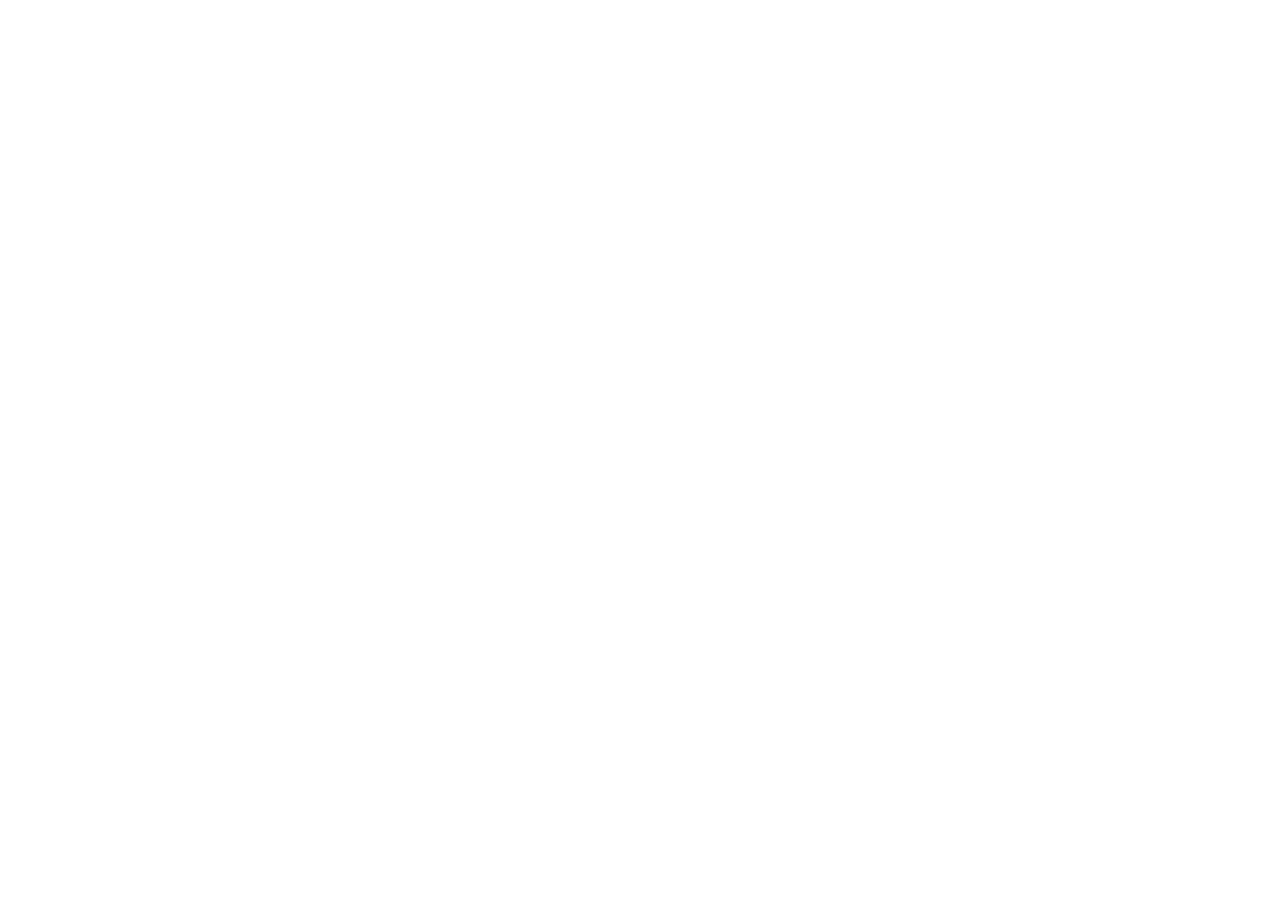
==== index.html @ 101b73a6 "Inicio Proyecto" ====
<!DOCTYPE html>
<html lang="es">
<head>
    <meta charset="UTF-8">
    <meta name="viewport" content="width=device-width, initial-scale=1.0">
    <link rel="stylesheet" href="./css/bootstrap.css">
    <link rel="stylesheet" href="https://cdn.jsdelivr.net/npm/bootstrap-icons@1.11.3/font/bootstrap-icons.min.css">
    <link href="https://fonts.googleapis.com/css2?family=Raleway:ital,wght@0,100..900;1,100..900&display=swap" rel="stylesheet">
    
    <link rel="stylesheet" href="./css/styles.css">
    <title>Proyecto Studio Bootstrap5</title>
</head>
<body>
    


    <script src="./js/bootstrap.js"></script>
</body>
</html>
---- css/styles.css ----
/* Variables */

:root{
    --first-color: rgb(217,0,98);
    --first-alpha-color: rgba(217,0,98,0.75);
    --second-color: rgb(20,25,45);
    --second-alpha-color: rgba(20,25,45,0.75);
    --third-color: rgb(80,20,100);
    --third-alpha-color: rgba(80,20,100,0.75);
    
    --link-color: rgb(80,158,227);
    --link-alpha-color: rgba(80,158,227,0.75);
    
    --bg-color: rgb(245,245,245);
    --bg-alpha-color: rgba(245,245,245,0.75);
}


body{
    font-family: Raleway, sans-serif;
}
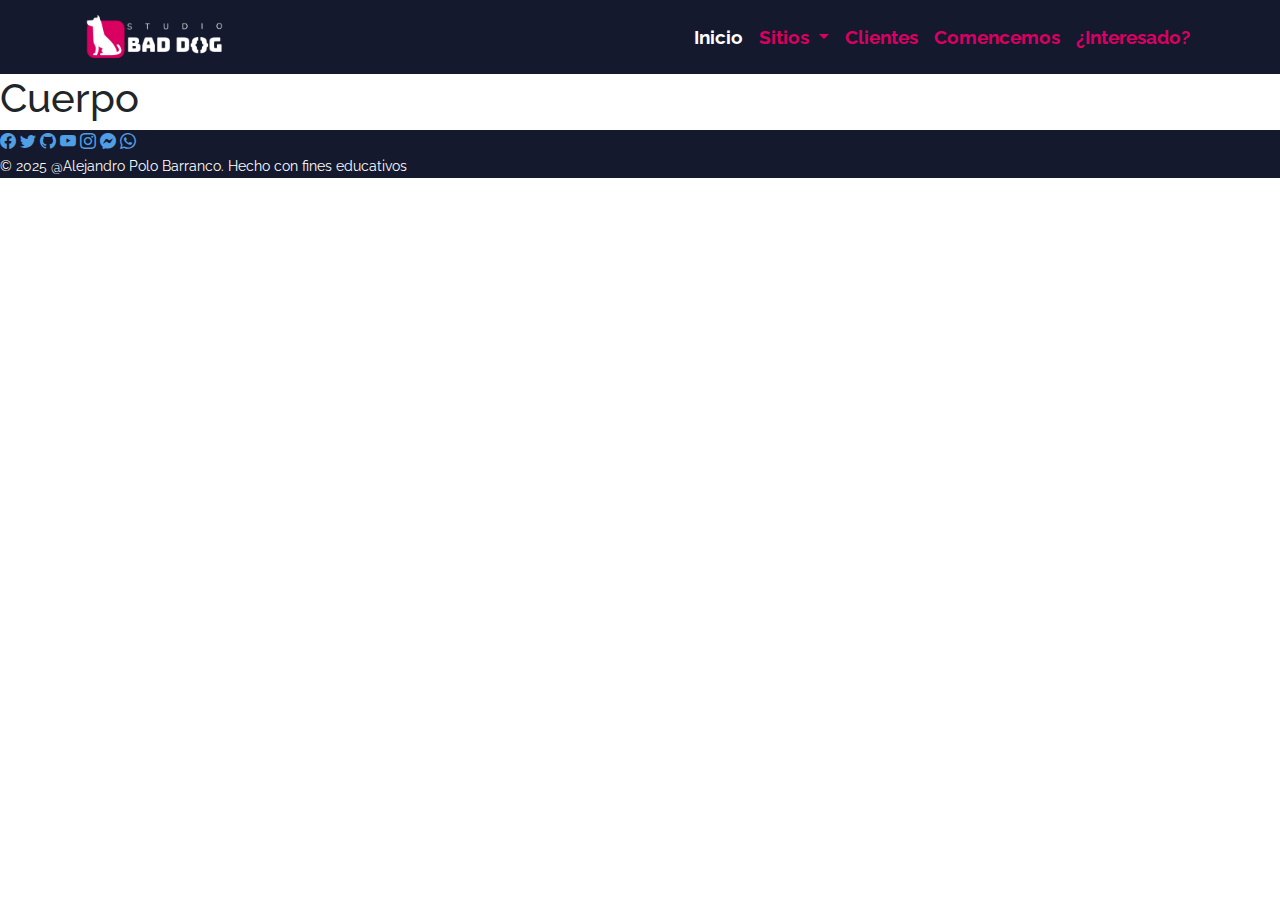
==== commit ef638bdf: "Primeros Pasos Proyecto" ====
--- a/index.html
+++ b/index.html
@@ -1,19 +1,81 @@
 <!DOCTYPE html>
 <html lang="es">
+
 <head>
     <meta charset="UTF-8">
     <meta name="viewport" content="width=device-width, initial-scale=1.0">
     <link rel="stylesheet" href="./css/bootstrap.css">
     <link rel="stylesheet" href="https://cdn.jsdelivr.net/npm/bootstrap-icons@1.11.3/font/bootstrap-icons.min.css">
-    <link href="https://fonts.googleapis.com/css2?family=Raleway:ital,wght@0,100..900;1,100..900&display=swap" rel="stylesheet">
-    
+    <link href="https://fonts.googleapis.com/css2?family=Raleway:ital,wght@0,100..900;1,100..900&display=swap"
+        rel="stylesheet">
+    <link rel="icon" href="./assets/img/favicon.png">
     <link rel="stylesheet" href="./css/styles.css">
     <title>Proyecto Studio Bootstrap5</title>
 </head>
+
 <body>
-    
+    <!-- NAVBAR -->
+    <nav class="navbar navbar-expand-lg navbar-dark bg-dark">
+        <div class="container">
+            <a class="navbar-brand" href="index.html"><img src="./assets/img/bad-dog-studio-logo.png" alt="Icono"></a>
+            <button class="navbar-toggler border-0" type="button" data-bs-toggle="collapse" data-bs-target="#navbarNavDropdown"
+                aria-controls="navbarNavDropdown" aria-expanded="false" aria-label="Toggle navigation">
+                <span class="navbar-toggler-icon"></span>
+            </button>
+            <div class="collapse navbar-collapse" id="navbarNavDropdown">
+                <ul class="navbar-nav ms-lg-auto">
+                    <li class="nav-item">
+                        <a class="nav-link active" aria-current="page" href="index.html">Inicio</a>
+                    </li>
+                    <li class="nav-item dropdown">
+                        <a class="nav-link dropdown-toggle" href="sitios.html" role="button" data-bs-toggle="dropdown"
+                            aria-expanded="false">
+                            Sitios
+                        </a>
+                        <ul class="dropdown-menu">
+                            <li><a class="dropdown-item" href="sitios.html#ultimos-proyectos">Últimos Proyectos</a></li>
+                            <li><a class="dropdown-item" href="sitios.html#single-page">Sitios <i>Single Page</i></a>
+                            </li>
+                            <li><a class="dropdown-item" href="Sitios.html#multi-page">Sitio <i>Multi Page</i></a></li>
+                        </ul>
+                    </li>
+                    <li class="nav-item">
+                        <a class="nav-link" href="clientes.html">Clientes</a>
+                    </li>
+                    <li class="nav-item">
+                        <a class="nav-link" href="comencemos.html">Comencemos</a>
+                    </li>
+                    <li class="nav-item">
+                        <a class="nav-link" href="contactos.html">¿Interesado?</a>
+                    </li>
+                </ul>
+            </div>
+        </div>
+    </nav>
+
+    <main>
+        <h1>Cuerpo</h1>
+    </main>
+
+    <footer class="bg-dark">
+        <nav>
+            <a href="hhtps://facebook.com" target="_blank"><i class="bi bi-facebook"></i></a>
+            <a href="hhtps://twitter.com" target="_blank"><i class="bi bi-twitter"></i></a>
+            <a href="hhtps://github.com" target="_blank"><i class="bi bi-github"></i></a>
+            <a href="hhtps://youtube.com" target="_blank"><i class="bi bi-youtube"></i></a>
+            <a href="hhtps://instagram.com" target="_blank"><i class="bi bi-instagram"></i></a>
+            <a href="hhtps://m.me/user.com" target="_blank"><i class="bi bi-messenger"></i></a>
+            <a href="hhtps://whatsapp.com/send?phone=numero" target="_blank"><i class="bi bi-whatsapp"></i></a>
+        </nav>
+
+        <small class="text-white">
+            &copy; 2025 @Alejandro Polo Barranco. Hecho con fines educativos
+        </small>
+
+    </footer>
 
 
     <script src="./js/bootstrap.js"></script>
 </body>
+
 </html>--- a/css/styles.css
+++ b/css/styles.css
@@ -13,9 +13,65 @@
     
     --bg-color: rgb(245,245,245);
     --bg-alpha-color: rgba(245,245,245,0.75);
+    
 }
 
 
 body{
     font-family: Raleway, sans-serif;
 }
+
+a{
+    color: var(--link-color);
+    transition: all 0.3 ease-out;
+}
+
+a:hover{
+    color: var(--first-color);
+}
+
+.bg-dark{
+    background-color: var(--second-color) !important;
+}
+
+.dropdown-item:hover{
+    color: var(--third-alpha-color);
+    transition: all 0.3 ease;
+}
+
+.navbar-brand img{
+    width: auto;
+    height: 3rem;
+}
+
+.nav-item{
+    transition: all 0.3s ease;
+}
+
+.nav-item:hover{
+background-color: var(--first-alpha-color);
+
+
+}
+
+.nav-link{
+    color: var(--first-color);
+    font-size: 1.2rem;
+    font-weight: bold;
+}
+
+.nav-link:hover{
+    color: var(--bg-color);
+}
+
+.navbar-dark .navbar-toggler:hover{
+    --bs-navbar-toggler-icon-bg:url("data:image/svg+xml,%3csvg xmlns='http://www.w3.org/2000/svg' viewBox='0 0 30 30'%3e%3cpath stroke='rgba(217, 0, 98, 0.75)' stroke-linecap='round' stroke-miterlimit='10' stroke-width='2' d='M4 7h22M4 15h22M4 23h22'/%3e%3c/svg%3e");
+}
+
+/* MEDIA QUERY */
+@media (min-width:992px){
+    .nav-item:hover{
+        background-color: transparent;
+    }
+}
+
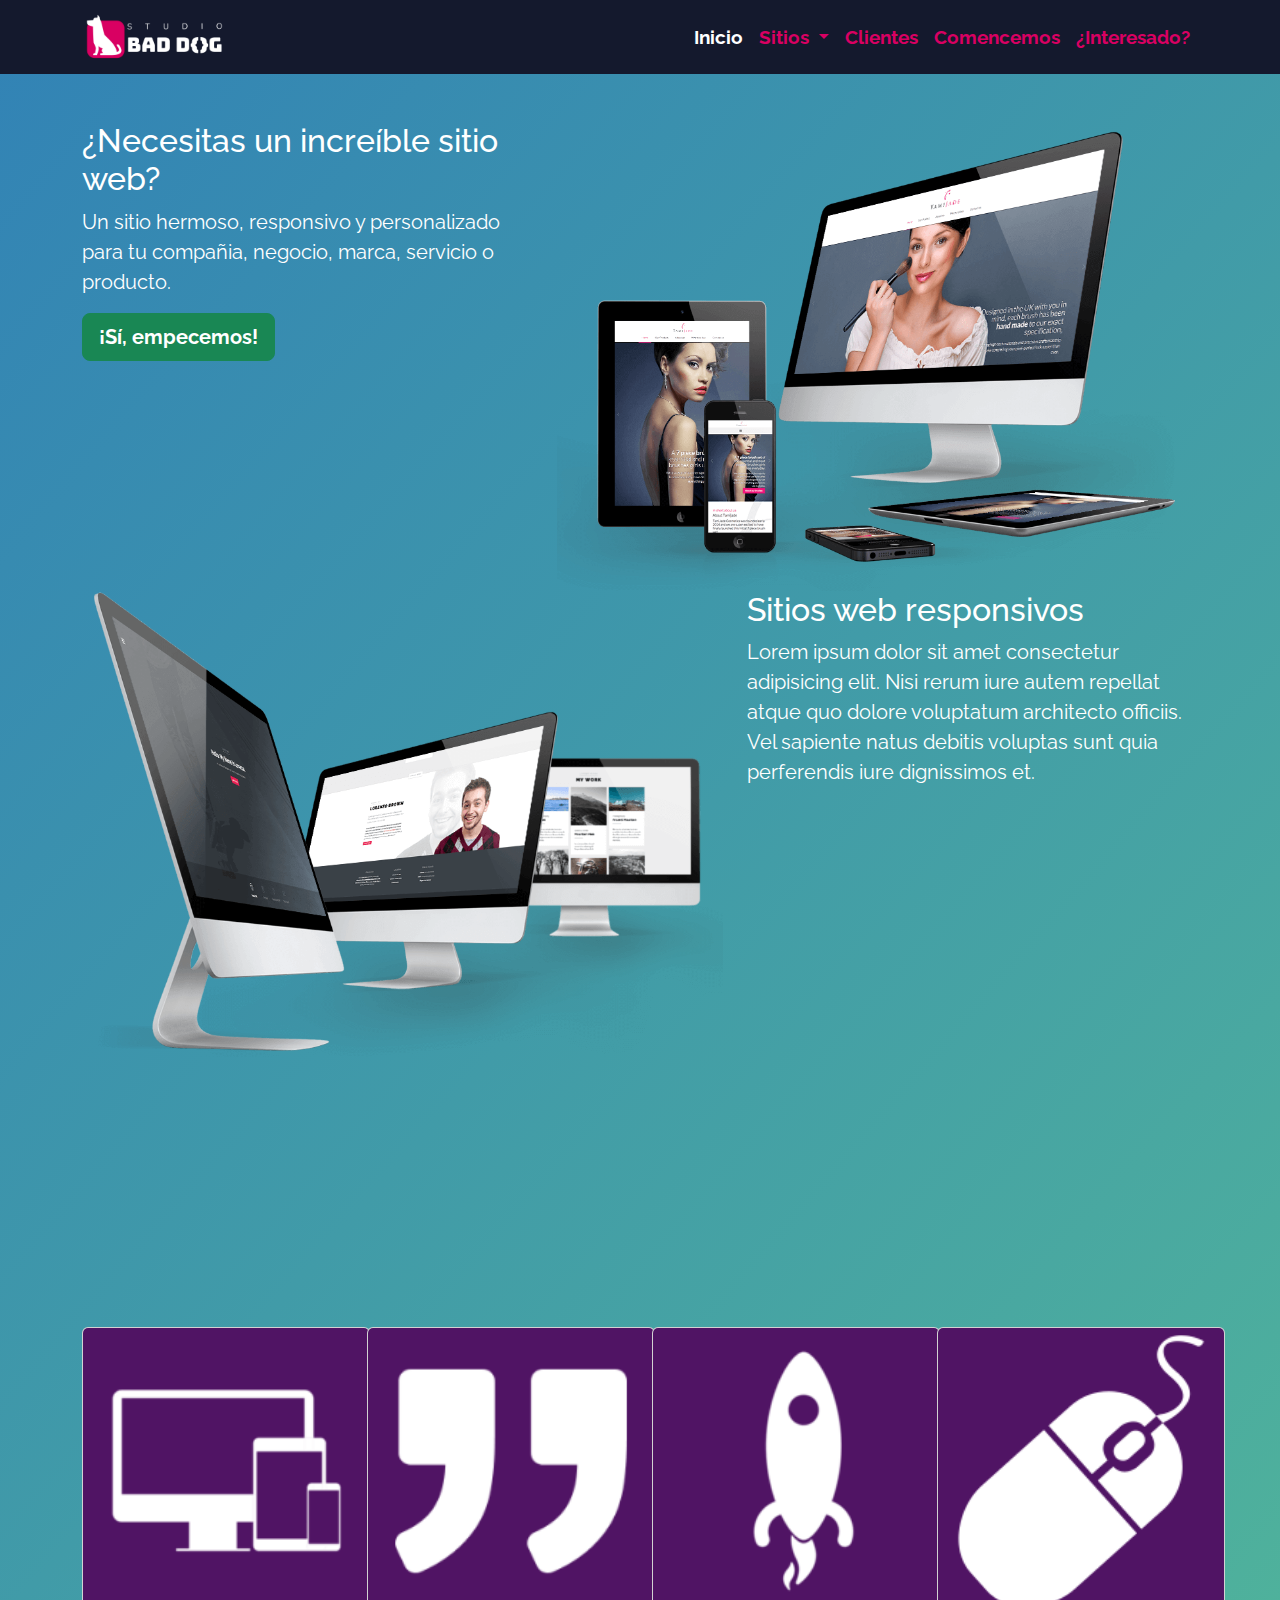
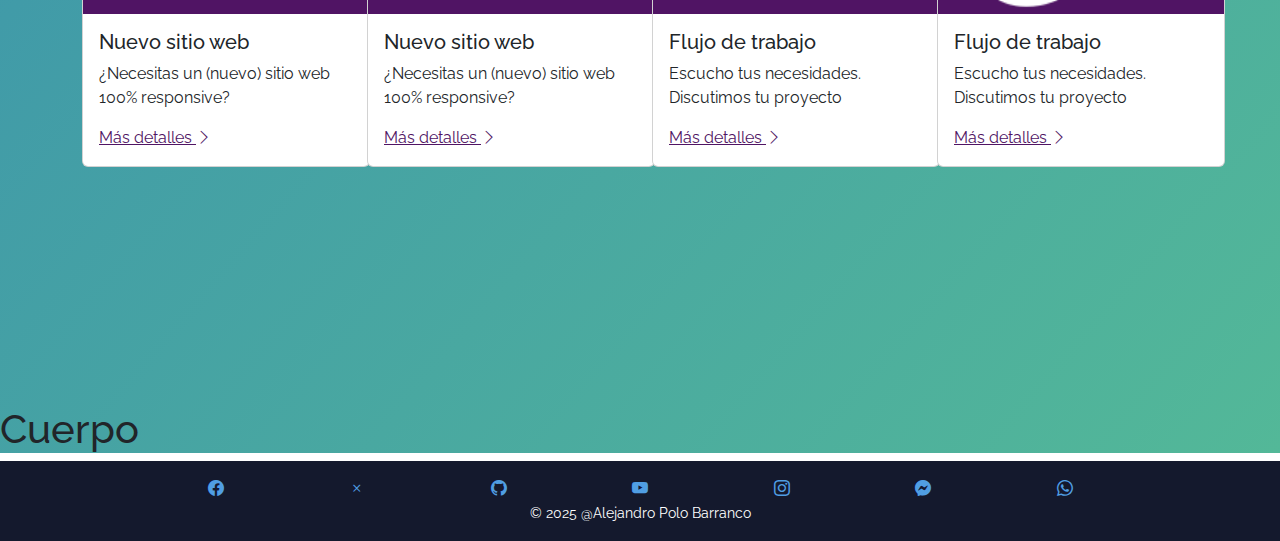
==== commit 1ec619a1: "Comienzo de las actividades" ====
--- a/index.html
+++ b/index.html
@@ -1,23 +1,24 @@
 <!DOCTYPE html>
-<html lang="es">
+<html lang="en">
 
 <head>
     <meta charset="UTF-8">
     <meta name="viewport" content="width=device-width, initial-scale=1.0">
+    <title>Proyecto Studio Bootstrap5</title>
     <link rel="stylesheet" href="./css/bootstrap.css">
     <link rel="stylesheet" href="https://cdn.jsdelivr.net/npm/bootstrap-icons@1.11.3/font/bootstrap-icons.min.css">
     <link href="https://fonts.googleapis.com/css2?family=Raleway:ital,wght@0,100..900;1,100..900&display=swap"
         rel="stylesheet">
-    <link rel="icon" href="./assets/img/favicon.png">
+    <!-- Linkar el style.css o index.css el último -->
+    <link rel="shortcut icon" href="./assets/img/favicon.png" type="image/x-icon">
     <link rel="stylesheet" href="./css/styles.css">
-    <title>Proyecto Studio Bootstrap5</title>
 </head>
 
 <body>
     <!-- NAVBAR -->
-    <nav class="navbar navbar-expand-lg navbar-dark bg-dark">
+    <nav class="navbar sticky-top navbar-expand-lg navbar-dark bg-dark">
         <div class="container">
-            <a class="navbar-brand" href="index.html"><img src="./assets/img/bad-dog-studio-logo.png" alt="Icono"></a>
+            <a class="navbar-brand" href="index.html"><img src="./assets/img/bad-dog-studio-logo.png" alt="Perrete"></a>
             <button class="navbar-toggler border-0" type="button" data-bs-toggle="collapse" data-bs-target="#navbarNavDropdown"
                 aria-controls="navbarNavDropdown" aria-expanded="false" aria-label="Toggle navigation">
                 <span class="navbar-toggler-icon"></span>
@@ -34,9 +35,8 @@
                         </a>
                         <ul class="dropdown-menu">
                             <li><a class="dropdown-item" href="sitios.html#ultimos-proyectos">Últimos Proyectos</a></li>
-                            <li><a class="dropdown-item" href="sitios.html#single-page">Sitios <i>Single Page</i></a>
-                            </li>
-                            <li><a class="dropdown-item" href="Sitios.html#multi-page">Sitio <i>Multi Page</i></a></li>
+                            <li><a class="dropdown-item" href="sitios.html#single-page">Sitio <i>Single Page</i></a></li>
+                            <li><a class="dropdown-item" href="sitios.html#multi-page">Sitio <i>Multi Page</i></a></li>
                         </ul>
                     </li>
                     <li class="nav-item">
@@ -52,28 +52,90 @@
             </div>
         </div>
     </nav>
+    <!-- FIN NAVBAR -->
 
-    <main>
+
+    <main class="pt-5 bg-gradient-blue-green">
+        <div class="container">
+            <section class="row text-white aling-items-lg-center">
+                <article class="col-12 col-lg-5">
+                    <h2>¿Necesitas un increíble sitio web?</h2>
+                    <p class="fs-5">Un sitio hermoso, responsivo y personalizado para tu compañia, negocio, marca, servicio o producto.</p>
+                    <a class="btn btn-success btn-lg fw-bold" href="#servicios">¡Sí, empecemos!</a>
+                </article>
+                <article class="col-12 col-lg-7">
+                    <img class="img-fluid" src="assets/img/header-image.png" alt="¿Necesitas un increíble sitio web?">
+                </article>
+                <article class="col-12 col-lg-5 order-lg-1">
+                    <h2>Sitios web responsivos</h2>
+                    <p class="fs-5">Lorem ipsum dolor sit amet consectetur adipisicing elit. Nisi rerum iure autem repellat atque quo dolore voluptatum architecto officiis. Vel sapiente natus debitis voluptas sunt quia perferendis iure dignissimos et.</p>   
+                </article>
+                <article class="col-12 col-lg-7">
+                    <img class="img-fluid" src="assets/img/header-image-2.png" alt="¿Necesitas un increíble sitio web?"></article>
+            </section>
+            <section class="row min-vh-100 align-items-center mt-5" id="servicios">
+                <article class="col-12 col-sm-6 col-lg-3">
+                    <div class="card mx-auto mb-3" style="width: 18rem;">
+                        <img src="assets/img/icon-sites.png" class="card-img-top bg-third-color" alt="Nuevo sitio web">
+                        <div class="card-body">
+                          <h5 class="card-title">Nuevo sitio web</h5>
+                          <p class="card-text">¿Necesitas un (nuevo) sitio web 100% responsive?</p>
+                          <a href="#" class="text-third">Más detalles <i class="bi bi-chevron-right"></i></a>
+                        </div>
+                      </div>
+                </article>
+                <article class="col-12 col-sm-6 col-lg-3">
+                    <div class="card mx-auto mb-3" style="width: 18rem;">
+                        <img src="assets/img/icon-clients.png" class="card-img-top bg-third-color" alt="Nuevo sitio web">
+                        <div class="card-body">
+                          <h5 class="card-title">Nuevo sitio web</h5>
+                          <p class="card-text">¿Necesitas un (nuevo) sitio web 100% responsive?</p>
+                          <a href="#" class="text-third">Más detalles <i class="bi bi-chevron-right"></i></a>
+                        </div>
+                      </div>
+                </article>
+                <article class="col-12 col-sm-6 col-lg-3">
+                    <div class="card mx-auto mb-3" style="width: 18rem;">
+                        <img src="assets/img/icon-workflow.png" class="card-img-top bg-third-color" alt="Nuevo sitio web">
+                        <div class="card-body">
+                          <h5 class="card-title">Flujo de trabajo</h5>
+                          <p class="card-text">Escucho tus necesidades. Discutimos tu proyecto</p>
+                          <a href="#" class="text-third">Más detalles <i class="bi bi-chevron-right"></i></a>
+                        </div>
+                      </div>
+                </article>
+                <article class="col-12 col-sm-6 col-lg-3">
+                    <div class="card mx-auto mb-3" style="width: 18rem;">
+                        <img src="assets/img/icon-about.png" class="card-img-top bg-third-color" alt="Nuevo sitio web">
+                        <div class="card-body">
+                          <h5 class="card-title">Flujo de trabajo</h5>
+                          <p class="card-text">Escucho tus necesidades. Discutimos tu proyecto</p>
+                          <a href="#" class="text-third">Más detalles <i class="bi bi-chevron-right"></i></a>
+                        </div>
+                      </div>
+                </article>
+            </section>
+        </div>
         <h1>Cuerpo</h1>
     </main>
 
-    <footer class="bg-dark">
-        <nav>
-            <a href="hhtps://facebook.com" target="_blank"><i class="bi bi-facebook"></i></a>
-            <a href="hhtps://twitter.com" target="_blank"><i class="bi bi-twitter"></i></a>
-            <a href="hhtps://github.com" target="_blank"><i class="bi bi-github"></i></a>
-            <a href="hhtps://youtube.com" target="_blank"><i class="bi bi-youtube"></i></a>
-            <a href="hhtps://instagram.com" target="_blank"><i class="bi bi-instagram"></i></a>
-            <a href="hhtps://m.me/user.com" target="_blank"><i class="bi bi-messenger"></i></a>
-            <a href="hhtps://whatsapp.com/send?phone=numero" target="_blank"><i class="bi bi-whatsapp"></i></a>
-        </nav>
-
-        <small class="text-white">
-            &copy; 2025 @Alejandro Polo Barranco. Hecho con fines educativos
-        </small>
-
+    <footer class="bg-dark p-3">
+        <div class="container text-center">
+            <nav class="d-flex justify-content-evenly">
+                <a href="https://facebook.com" target="_blank"><i class="bi bi-facebook"></i></a>
+                <a href="https://x.com" target="_blank"><i class="bi bi-x"></i></a>
+                <a href="https://github.com" target="_blank"><i class="bi bi-github"></i></a>
+                <a href="https://youtube.com" target="_blank"><i class="bi bi-youtube"></i></a>
+                <a href="https://instagram.com" target="_blank"><i class="bi bi-instagram"></i></a>
+                <a href="https://m.me//user.com" target="_blank"><i class="bi bi-messenger"></i></a>
+                <a href="https://whatsapp.com/send?phone=numero" target="_blank"><i class="bi bi-whatsapp"></i></a>
+            </nav>
+    
+            <small class="text-white">
+                &copy; 2025 @Alejandro Polo Barranco
+            </small>
+        </div>
     </footer>
-
 
     <script src="./js/bootstrap.js"></script>
 </body>
--- a/css/styles.css
+++ b/css/styles.css
@@ -34,6 +34,14 @@
     background-color: var(--second-color) !important;
 }
 
+.bg-gradient-blue-green{
+    background-image: linear-gradient(131deg,rgba(28,118,173,0.90), rgba(83,184,152,1));
+}
+
+.bg-third-color{
+    background-color: var(--third-color);
+}
+
 .dropdown-item:hover{
     color: var(--third-alpha-color);
     transition: all 0.3 ease;
@@ -68,6 +76,9 @@
     --bs-navbar-toggler-icon-bg:url("data:image/svg+xml,%3csvg xmlns='http://www.w3.org/2000/svg' viewBox='0 0 30 30'%3e%3cpath stroke='rgba(217, 0, 98, 0.75)' stroke-linecap='round' stroke-miterlimit='10' stroke-width='2' d='M4 7h22M4 15h22M4 23h22'/%3e%3c/svg%3e");
 }
 
+.text-third{
+    color: var(--third-color);
+}
 /* MEDIA QUERY */
 @media (min-width:992px){
     .nav-item:hover{
@@ -75,3 +86,35 @@
     }
 }
 
+/* ***ESTILOS PÁGINA sitios.html */
+
+.bg-color{
+    background-color: var(--bg-color);
+}
+
+.bg-hero-image{
+    background-repeat: no-repeat;
+    background-size: cover;
+}
+
+.bg-img1{
+    background-image: url("../assets/img/site-singlepage.jpg");
+    background-position: center;
+}
+
+.bg-img2{
+    background-image: url("../assets/img/site-multipage.jpg");
+    background-position: center;
+
+}
+.carousel-control-next-icon {
+    background-image: url("data:image/svg+xml,%3csvg xmlns='http://www.w3.org/2000/svg' viewBox='0 0 16 16' fill='%23d90062'%3e%3cpath d='M4.646 1.646a.5.5 0 0 1 .708 0l6 6a.5.5 0 0 1 0 .708l-6 6a.5.5 0 0 1-.708-.708L10.293 8 4.646 2.354a.5.5 0 0 1 0-.708z'/%3e%3c/svg%3e") /*rtl:url("data:image/svg+xml,%3csvg xmlns='http://www.w3.org/2000/svg' viewBox='0 0 16 16' fill='%23fff'%3e%3cpath d='M11.354 1.646a.5.5 0 0 1 0 .708L5.707 8l5.647 5.646a.5.5 0 0 1-.708.708l-6-6a.5.5 0 0 1 0-.708l6-6a.5.5 0 0 1 .708 0z'/%3e%3c/svg%3e")*/;
+  }
+
+/* Estilos página Clientes */
+
+.bg-second-alpha-color{
+    background-color: var(--second-alpha-color);
+}
+
+
